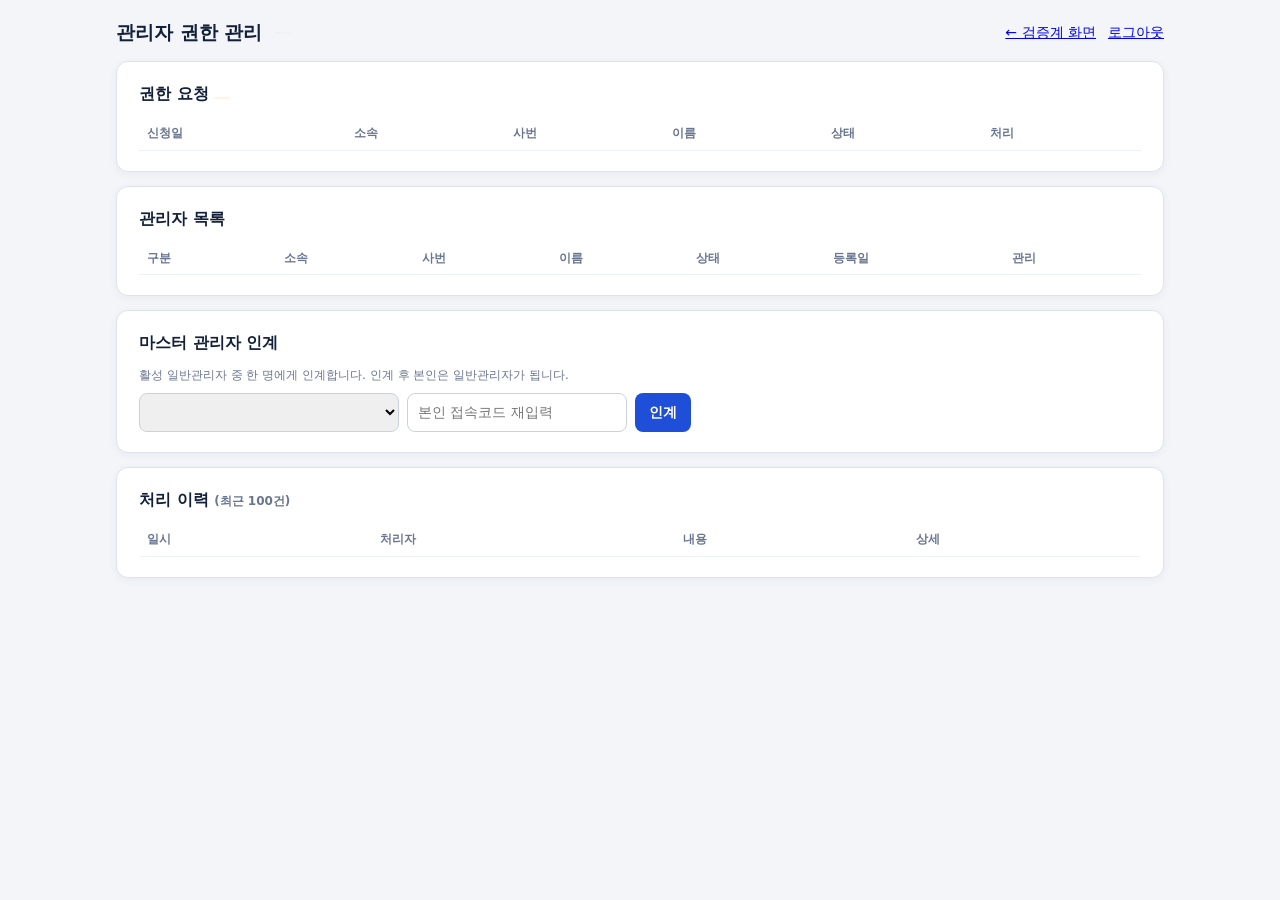
==== admin/index.html @ 595e3175 "검증계·운영계 분리와 관리자 권한 관리 (Cloudflare Pages Functions + D1) - 운영계(main): 공개, 하단 '관리자 권한요청' 팝업(소속·사번·이름, " ====
<!DOCTYPE html><html lang="ko"><head><meta charset="utf-8"><meta name="viewport" content="width=device-width,initial-scale=1">
<meta name="robots" content="noindex"><title>관리 · 변액보험 펀드 히트맵 (검증계)</title>
<link rel="stylesheet" href="/admin/admin.css"></head><body>
<div class="wrap">
  <div class="top">
    <h1>관리자 권한 관리</h1><span class="tag" id="meTag"></span><span class="sp"></span>
    <a href="/">← 검증계 화면</a><a href="#" id="out">로그아웃</a>
  </div>

  <section class="card" id="noMaster" hidden>
    <h2>일반관리자</h2>
    <p class="muted">권한 승인·해제와 마스터 인계는 마스터 관리자만 할 수 있습니다. 검증계 화면 상단의 '이관' 버튼으로 운영계 반영을 할 수 있습니다.</p>
  </section>

  <div id="masterArea" hidden style="display:grid;gap:14px">
    <section class="card">
      <h2>권한 요청 <span class="tag pending" id="pendN"></span></h2>
      <div class="tablewrap"><table><thead><tr><th>신청일</th><th>소속</th><th>사번</th><th>이름</th><th>상태</th><th>처리</th></tr></thead><tbody id="reqs"></tbody></table></div>
    </section>
    <section class="card">
      <h2>관리자 목록</h2>
      <div class="tablewrap"><table><thead><tr><th>구분</th><th>소속</th><th>사번</th><th>이름</th><th>상태</th><th>등록일</th><th>관리</th></tr></thead><tbody id="users"></tbody></table></div>
    </section>
    <section class="card">
      <h2>마스터 관리자 인계</h2>
      <p class="muted small">활성 일반관리자 중 한 명에게 인계합니다. 인계 후 본인은 일반관리자가 됩니다.</p>
      <form id="tf" style="display:flex;gap:8px;flex-wrap:wrap;margin-top:8px">
        <select name="empno" id="tfSel" style="max-width:260px"></select>
        <input name="code" placeholder="본인 접속코드 재입력" required style="max-width:220px">
        <button>인계</button>
      </form>
    </section>
    <section class="card">
      <h2>처리 이력 <span class="muted small">(최근 100건)</span></h2>
      <div class="tablewrap"><table><thead><tr><th>일시</th><th>처리자</th><th>내용</th><th>상세</th></tr></thead><tbody id="aud"></tbody></table></div>
    </section>
  </div>
</div>

<dialog id="dlg"><h2 id="dT"></h2><p id="dM"></p><p class="code" id="dC" hidden></p>
  <div style="display:flex;gap:8px;justify-content:flex-end;margin-top:12px"><button class="sub" id="dCopy" hidden>코드 복사</button><button id="dOk">확인</button></div></dialog>

<script>
const $=id=>document.getElementById(id), esc=s=>String(s??"").replace(/[&<>"]/g,c=>({"&":"&amp;","<":"&lt;",">":"&gt;",'"':"&quot;"}[c]));
const ST={pending:"대기",approved:"승인",rejected:"반려",active:"활성",revoked:"해제"};
const day=s=>s?new Date(s).toLocaleString("sv-SE",{timeZone:"Asia/Seoul"}).slice(0,16):"";   // 한국시간
async function api(p,b){const r=await fetch("/api/"+p,b?{method:"POST",headers:{"content-type":"application/json"},body:JSON.stringify(b)}:{});
  const d=await r.json().catch(()=>({error:"응답 오류"})); if(r.status===401){location.href="/admin/login?next=/admin/";} return {ok:r.ok,...d};}
function show(t,m,code){$("dT").textContent=t;$("dM").textContent=m||"";$("dC").hidden=$("dCopy").hidden=!code;$("dC").textContent=code||"";$("dlg").showModal();}
$("dOk").onclick=()=>$("dlg").close(); $("dCopy").onclick=()=>navigator.clipboard?.writeText($("dC").textContent);
$("out").onclick=async e=>{e.preventDefault();await api("logout",{});location.href="/admin/login";};

async function load(){
  const me=(await api("me")).admin; if(!me) return;
  $("meTag").textContent=`${me.name} · ${me.role==="master"?"마스터 관리자":"일반관리자"}`; $("meTag").className="tag "+(me.role==="master"?"master":"");
  if(me.role!=="master"){$("noMaster").hidden=false;return;}
  $("masterArea").hidden=false;
  const [rq,us,au]=await Promise.all([api("admin/requests"),api("admin/users"),api("admin/audit")]);
  const pend=rq.requests.filter(r=>r.status==="pending").length; $("pendN").textContent=pend?`대기 ${pend}건`:"";
  $("reqs").innerHTML=rq.requests.map(r=>`<tr><td>${day(r.created_at)}</td><td>${esc(r.org)}</td><td>${esc(r.empno)}</td><td>${esc(r.name)}</td>
    <td><span class="tag ${r.status}">${ST[r.status]}</span>${r.note?`<div class="muted small">${esc(r.note)}</div>`:""}</td>
    <td><div class="btns">${r.status==="pending"?`<button data-a="ok" data-id="${r.id}">승인</button><button class="danger" data-a="no" data-id="${r.id}">반려</button>`
      :`<button class="sub" data-a="del" data-id="${r.id}">기록 삭제</button>`}</div></td></tr>`).join("")||`<tr><td colspan="6" class="muted">신청 내역이 없습니다.</td></tr>`;
  $("users").innerHTML=us.users.map(u=>`<tr><td><span class="tag ${u.role==="master"?"master":""}">${u.role==="master"?"마스터":"일반"}</span></td><td>${esc(u.org)}</td><td>${esc(u.empno)}</td><td>${esc(u.name)}</td>
    <td><span class="tag ${u.status}">${ST[u.status]}</span></td><td>${day(u.created_at)}</td>
    <td><div class="btns">${u.status==="active"?`<button class="sub" data-a="reset" data-e="${esc(u.empno)}">코드 재발급</button>`:""}${u.role!=="master"&&u.status==="active"?`<button class="danger" data-a="revoke" data-e="${esc(u.empno)}">권한 해제</button>`:""}</div></td></tr>`).join("");
  const cands=us.users.filter(u=>u.role==="admin"&&u.status==="active");
  $("tfSel").innerHTML=cands.length?cands.map(u=>`<option value="${esc(u.empno)}">${esc(u.name)} (${esc(u.org)} · ${esc(u.empno)})</option>`).join(""):`<option value="">인계 가능한 일반관리자 없음</option>`;
  $("aud").innerHTML=au.audit.map(a=>`<tr><td>${day(a.at)}</td><td>${esc(a.actor)}</td><td>${esc(a.action)}</td><td class="muted small">${esc(a.detail)}</td></tr>`).join("");
}
document.addEventListener("click",async e=>{
  const b=e.target.closest("button[data-a]"); if(!b) return; const a=b.dataset.a; let d;
  if(a==="ok"){ if(!confirm("승인하면 접속코드가 발급됩니다. 승인할까요?")) return; d=await api("admin/decide",{id:+b.dataset.id,approve:true}); if(d.ok) show("승인 완료",d.message,d.code); }
  if(a==="no"){ const note=prompt("반려 사유 (선택)",""); if(note===null) return; d=await api("admin/decide",{id:+b.dataset.id,approve:false,note}); }
  if(a==="del"){ if(!confirm("이 신청 기록(소속·사번·이름)을 삭제할까요?")) return; d=await api("admin/delete-request",{id:+b.dataset.id}); }
  if(a==="reset"){ if(!confirm("새 접속코드를 발급하면 기존 코드는 즉시 사용할 수 없습니다. 진행할까요?")) return; d=await api("admin/reset-code",{empno:b.dataset.e}); if(d.ok) show("접속코드 재발급","본인에게 직접 전달하세요. 이 창을 닫으면 다시 볼 수 없습니다.",d.code); }
  if(a==="revoke"){ if(!confirm("관리자 권한을 해제할까요?")) return; d=await api("admin/revoke",{empno:b.dataset.e}); }
  if(d&&!d.ok) alert(d.error); load();
});
$("tf").onsubmit=async e=>{e.preventDefault(); const f=Object.fromEntries(new FormData(e.target)); if(!f.empno) return;
  if(!confirm("마스터 관리자를 인계합니다. 인계 후 본인은 일반관리자가 되며 되돌리려면 새 마스터가 다시 인계해야 합니다. 진행할까요?")) return;
  const d=await api("admin/transfer",f); alert(d.message||d.error); e.target.reset(); load();};
load();
</script></body></html>
---- admin/admin.css ----
*{box-sizing:border-box}
body{margin:0;font:14px/1.55 Pretendard,system-ui,-apple-system,"Malgun Gothic",sans-serif;color:#13203A;background:#F3F5F9}
body.center{display:flex;min-height:100vh;align-items:center;justify-content:center;padding:16px}
.card{background:#fff;border:1px solid #DDE3EE;border-radius:12px;padding:20px 22px;box-shadow:0 2px 10px rgba(16,32,64,.05)}
form.card{width:100%;max-width:380px;display:grid;gap:10px}
h1{font-size:19px;margin:0} h2{font-size:16px;margin:0 0 10px}
label{display:grid;gap:4px;font-size:13px;color:#46546E}
input,textarea,select{font:inherit;padding:8px 10px;border:1px solid #C9D2E2;border-radius:8px;width:100%}
button{font:inherit;font-weight:600;border:0;border-radius:8px;padding:8px 14px;background:#1F4FD8;color:#fff;cursor:pointer}
button.sub{background:#E8EDF7;color:#1F3A7A} button.danger{background:#FCE9E9;color:#B42318}
button:disabled{opacity:.5;cursor:default}
.muted{color:#6A7690;margin:0} .small{font-size:12px} .err{color:#B42318;margin:0;min-height:1em}
.code{font:700 22px/1.3 ui-monospace,Menlo,monospace;letter-spacing:.06em;background:#F0F4FF;border:1px dashed #9DB2EE;border-radius:8px;padding:10px;text-align:center}
.wrap{max-width:1080px;margin:0 auto;padding:18px 16px 40px;display:grid;gap:14px}
.top{display:flex;gap:12px;align-items:center;flex-wrap:wrap} .top .sp{flex:1}
table{width:100%;border-collapse:collapse;font-size:13px} th,td{text-align:left;padding:7px 8px;border-bottom:1px solid #EDF0F5;vertical-align:middle}
th{color:#6A7690;font-weight:600;font-size:12px} td .btns{display:flex;gap:6px;flex-wrap:wrap}
.tag{display:inline-block;font-size:11.5px;font-weight:700;border-radius:999px;padding:1px 8px;background:#EEF1F6;color:#46546E}
.tag.pending{background:#FFF4E5;color:#9A5B00} .tag.approved,.tag.active{background:#E7F6EC;color:#1A7F3C}
.tag.rejected,.tag.revoked{background:#FCE9E9;color:#B42318} .tag.master{background:#1F4FD8;color:#fff}
.tablewrap{overflow-x:auto}
dialog{border:0;border-radius:12px;padding:20px;max-width:420px;width:calc(100% - 32px)} dialog::backdrop{background:rgba(10,20,40,.4)}
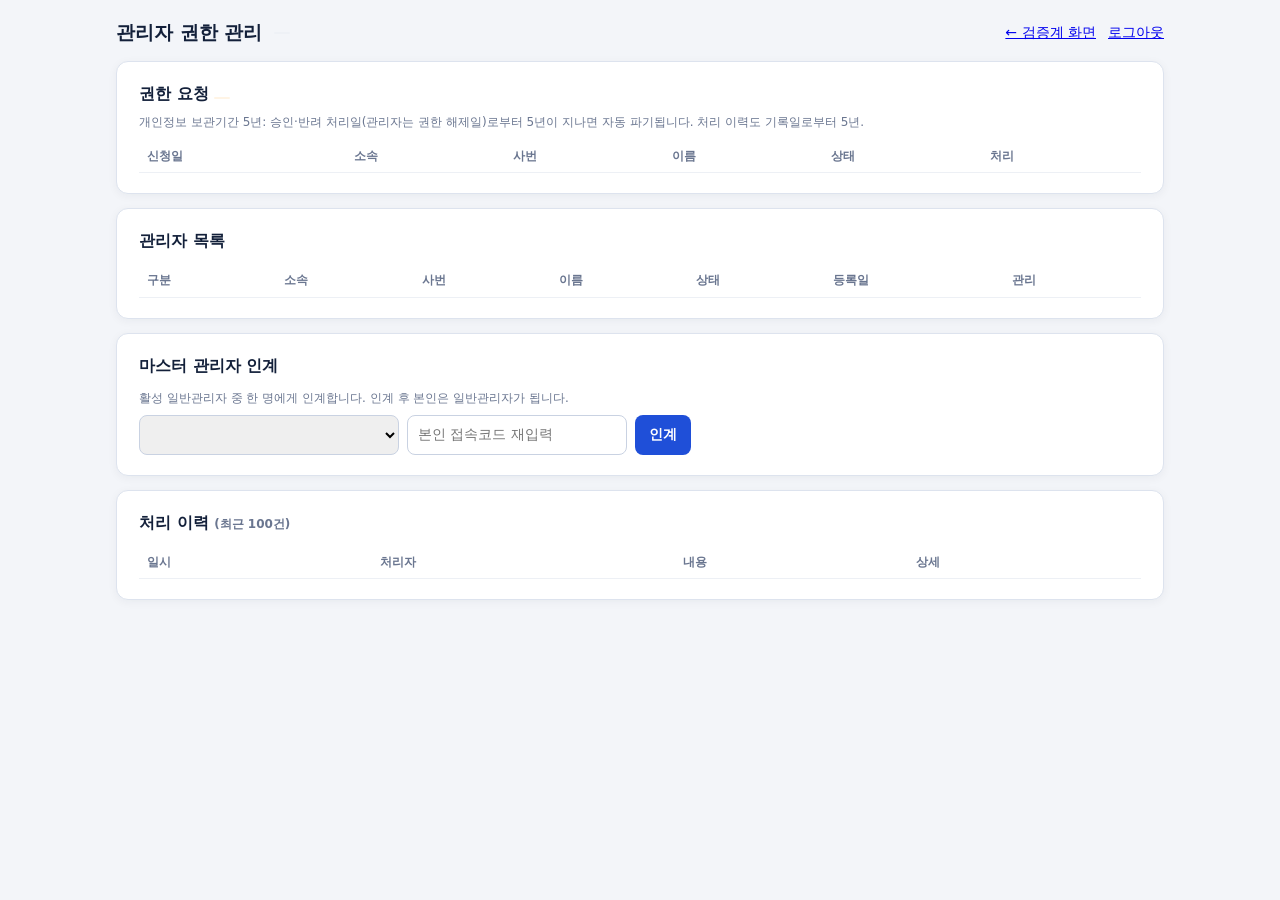
==== commit 2a4f7f98: "개인정보 보관기간 5년 적용 (자동 파기) - 권한요청: 승인·반려 처리일 기준 5년, 관리자: 권한 해제일 기준 5년, 처리 이력: 기록일 기준 5년 - 마스터가 관리 화면을 열" ====
--- a/admin/index.html
+++ b/admin/index.html
@@ -15,6 +15,7 @@
   <div id="masterArea" hidden style="display:grid;gap:14px">
     <section class="card">
       <h2>권한 요청 <span class="tag pending" id="pendN"></span></h2>
+      <p class="muted small" style="margin:-4px 0 8px">개인정보 보관기간 5년: 승인·반려 처리일(관리자는 권한 해제일)로부터 5년이 지나면 자동 파기됩니다. 처리 이력도 기록일로부터 5년.</p>
       <div class="tablewrap"><table><thead><tr><th>신청일</th><th>소속</th><th>사번</th><th>이름</th><th>상태</th><th>처리</th></tr></thead><tbody id="reqs"></tbody></table></div>
     </section>
     <section class="card">
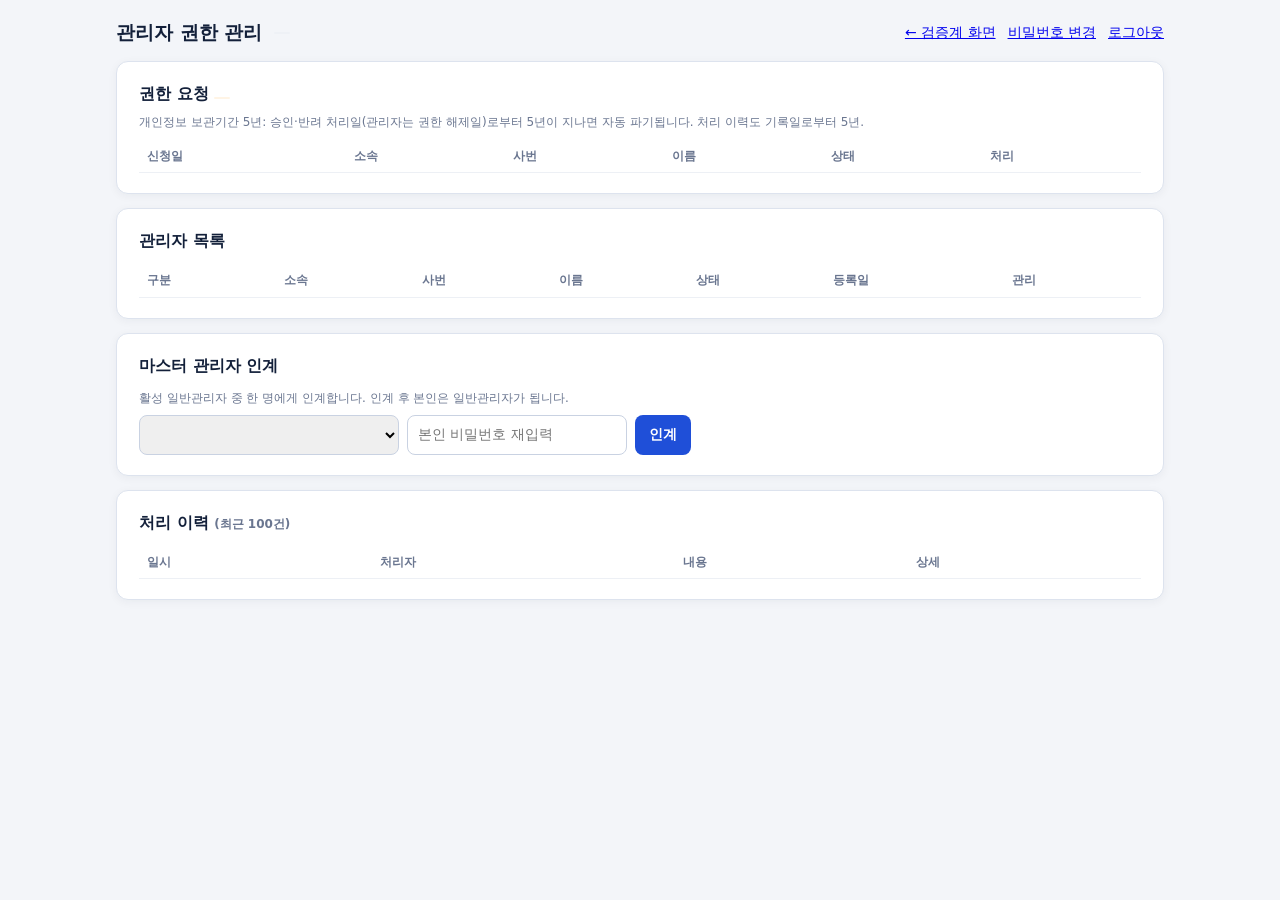
==== commit 0d9b1720: "검증계 로그인: 사번 + 본인 비밀번호 방식으로 변경 - 승인·초기화 시 마스터가 임시 접속코드 전달 → 첫 로그인 때 본인 비밀번호 설정(설정 전에는 비밀번호 화면만 접근) - " ====
--- a/admin/index.html
+++ b/admin/index.html
@@ -4,7 +4,7 @@
 <div class="wrap">
   <div class="top">
     <h1>관리자 권한 관리</h1><span class="tag" id="meTag"></span><span class="sp"></span>
-    <a href="/">← 검증계 화면</a><a href="#" id="out">로그아웃</a>
+    <a href="/">← 검증계 화면</a><a href="/admin/password">비밀번호 변경</a><a href="#" id="out">로그아웃</a>
   </div>
 
   <section class="card" id="noMaster" hidden>
@@ -27,7 +27,7 @@
       <p class="muted small">활성 일반관리자 중 한 명에게 인계합니다. 인계 후 본인은 일반관리자가 됩니다.</p>
       <form id="tf" style="display:flex;gap:8px;flex-wrap:wrap;margin-top:8px">
         <select name="empno" id="tfSel" style="max-width:260px"></select>
-        <input name="code" placeholder="본인 접속코드 재입력" required style="max-width:220px">
+        <input name="code" type="password" placeholder="본인 비밀번호 재입력" required style="max-width:220px" autocomplete="current-password">
         <button>인계</button>
       </form>
     </section>
@@ -64,17 +64,17 @@
       :`<button class="sub" data-a="del" data-id="${r.id}">기록 삭제</button>`}</div></td></tr>`).join("")||`<tr><td colspan="6" class="muted">신청 내역이 없습니다.</td></tr>`;
   $("users").innerHTML=us.users.map(u=>`<tr><td><span class="tag ${u.role==="master"?"master":""}">${u.role==="master"?"마스터":"일반"}</span></td><td>${esc(u.org)}</td><td>${esc(u.empno)}</td><td>${esc(u.name)}</td>
     <td><span class="tag ${u.status}">${ST[u.status]}</span></td><td>${day(u.created_at)}</td>
-    <td><div class="btns">${u.status==="active"?`<button class="sub" data-a="reset" data-e="${esc(u.empno)}">코드 재발급</button>`:""}${u.role!=="master"&&u.status==="active"?`<button class="danger" data-a="revoke" data-e="${esc(u.empno)}">권한 해제</button>`:""}</div></td></tr>`).join("");
+    <td><div class="btns">${u.status==="active"?`<button class="sub" data-a="reset" data-e="${esc(u.empno)}">비밀번호 초기화</button>`:""}${u.role!=="master"&&u.status==="active"?`<button class="danger" data-a="revoke" data-e="${esc(u.empno)}">권한 해제</button>`:""}</div></td></tr>`).join("");
   const cands=us.users.filter(u=>u.role==="admin"&&u.status==="active");
   $("tfSel").innerHTML=cands.length?cands.map(u=>`<option value="${esc(u.empno)}">${esc(u.name)} (${esc(u.org)} · ${esc(u.empno)})</option>`).join(""):`<option value="">인계 가능한 일반관리자 없음</option>`;
   $("aud").innerHTML=au.audit.map(a=>`<tr><td>${day(a.at)}</td><td>${esc(a.actor)}</td><td>${esc(a.action)}</td><td class="muted small">${esc(a.detail)}</td></tr>`).join("");
 }
 document.addEventListener("click",async e=>{
   const b=e.target.closest("button[data-a]"); if(!b) return; const a=b.dataset.a; let d;
-  if(a==="ok"){ if(!confirm("승인하면 접속코드가 발급됩니다. 승인할까요?")) return; d=await api("admin/decide",{id:+b.dataset.id,approve:true}); if(d.ok) show("승인 완료",d.message,d.code); }
+  if(a==="ok"){ if(!confirm("승인하면 임시 접속코드가 발급됩니다. 승인할까요?")) return; d=await api("admin/decide",{id:+b.dataset.id,approve:true}); if(d.ok) show("승인 완료",d.message,d.code); }
   if(a==="no"){ const note=prompt("반려 사유 (선택)",""); if(note===null) return; d=await api("admin/decide",{id:+b.dataset.id,approve:false,note}); }
   if(a==="del"){ if(!confirm("이 신청 기록(소속·사번·이름)을 삭제할까요?")) return; d=await api("admin/delete-request",{id:+b.dataset.id}); }
-  if(a==="reset"){ if(!confirm("새 접속코드를 발급하면 기존 코드는 즉시 사용할 수 없습니다. 진행할까요?")) return; d=await api("admin/reset-code",{empno:b.dataset.e}); if(d.ok) show("접속코드 재발급","본인에게 직접 전달하세요. 이 창을 닫으면 다시 볼 수 없습니다.",d.code); }
+  if(a==="reset"){ if(!confirm("비밀번호를 초기화하고 임시 접속코드를 발급합니다. 기존 비밀번호는 즉시 사용할 수 없습니다. 진행할까요?")) return; d=await api("admin/reset-code",{empno:b.dataset.e}); if(d.ok) show("비밀번호 초기화","아래 임시 접속코드를 본인에게 직접 전달하세요. 다음 로그인 때 새 비밀번호를 정합니다. 이 창을 닫으면 다시 볼 수 없습니다.",d.code); }
   if(a==="revoke"){ if(!confirm("관리자 권한을 해제할까요?")) return; d=await api("admin/revoke",{empno:b.dataset.e}); }
   if(d&&!d.ok) alert(d.error); load();
 });
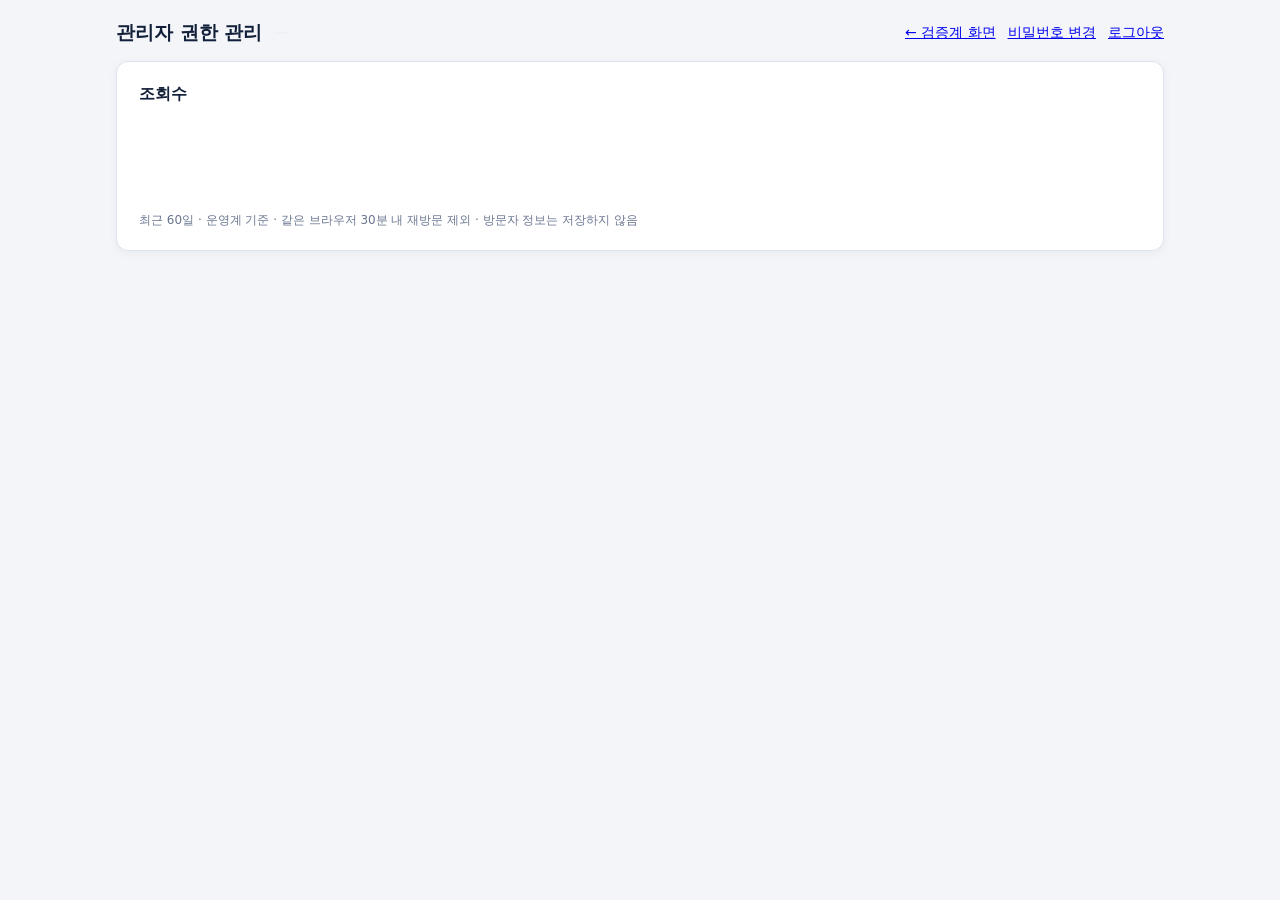
==== commit 894e3ea7: "조회수 집계·표시 (오늘 · 이번 달 · 누적) - 운영계 접속만 집계, 일자별 합계만 D1 에 저장(방문자 정보 저장 안 함) - 같은 브라우저 30분 내 재방문·검색로봇·링크 " ====
--- a/admin/index.html
+++ b/admin/index.html
@@ -6,6 +6,12 @@
     <h1>관리자 권한 관리</h1><span class="tag" id="meTag"></span><span class="sp"></span>
     <a href="/">← 검증계 화면</a><a href="/admin/password">비밀번호 변경</a><a href="#" id="out">로그아웃</a>
   </div>
+
+  <section class="card">
+    <h2>조회수 <span class="muted small" id="vSum"></span></h2>
+    <div id="vChart" style="display:flex;align-items:flex-end;gap:2px;height:90px;margin:6px 0 4px"></div>
+    <div class="muted small" id="vNote">최근 60일 · 운영계 기준 · 같은 브라우저 30분 내 재방문 제외 · 방문자 정보는 저장하지 않음</div>
+  </section>
 
   <section class="card" id="noMaster" hidden>
     <h2>일반관리자</h2>
@@ -54,6 +60,11 @@
 async function load(){
   const me=(await api("me")).admin; if(!me) return;
   $("meTag").textContent=`${me.name} · ${me.role==="master"?"마스터 관리자":"일반관리자"}`; $("meTag").className="tag "+(me.role==="master"?"master":"");
+  api("views").then(v=>{ if(!v.ok&&v.error) return;
+    $("vSum").textContent=`오늘 ${v.today.toLocaleString()} · 이번 달 ${v.month.toLocaleString()} · 누적 ${v.total.toLocaleString()}`;
+    const ds=(v.days||[]).slice().reverse(), mx=Math.max(1,...ds.map(d=>d.n));
+    $("vChart").innerHTML=ds.map(d=>`<i title="${d.day} · ${d.n.toLocaleString()}" style="flex:1;min-width:3px;background:#1f4fb4;opacity:.75;border-radius:2px 2px 0 0;height:${Math.max(2,d.n/mx*100)}%"></i>`).join("")||'<span class="muted small">아직 집계된 조회수가 없습니다.</span>';
+  });
   if(me.role!=="master"){$("noMaster").hidden=false;return;}
   $("masterArea").hidden=false;
   const [rq,us,au]=await Promise.all([api("admin/requests"),api("admin/users"),api("admin/audit")]);
--- a/admin/admin.css
+++ b/admin/admin.css
@@ -20,3 +20,4 @@
 .tag.rejected,.tag.revoked{background:#FCE9E9;color:#B42318} .tag.master{background:#1F4FD8;color:#fff}
 .tablewrap{overflow-x:auto}
 dialog{border:0;border-radius:12px;padding:20px;max-width:420px;width:calc(100% - 32px)} dialog::backdrop{background:rgba(10,20,40,.4)}
+[hidden]{display:none!important}
